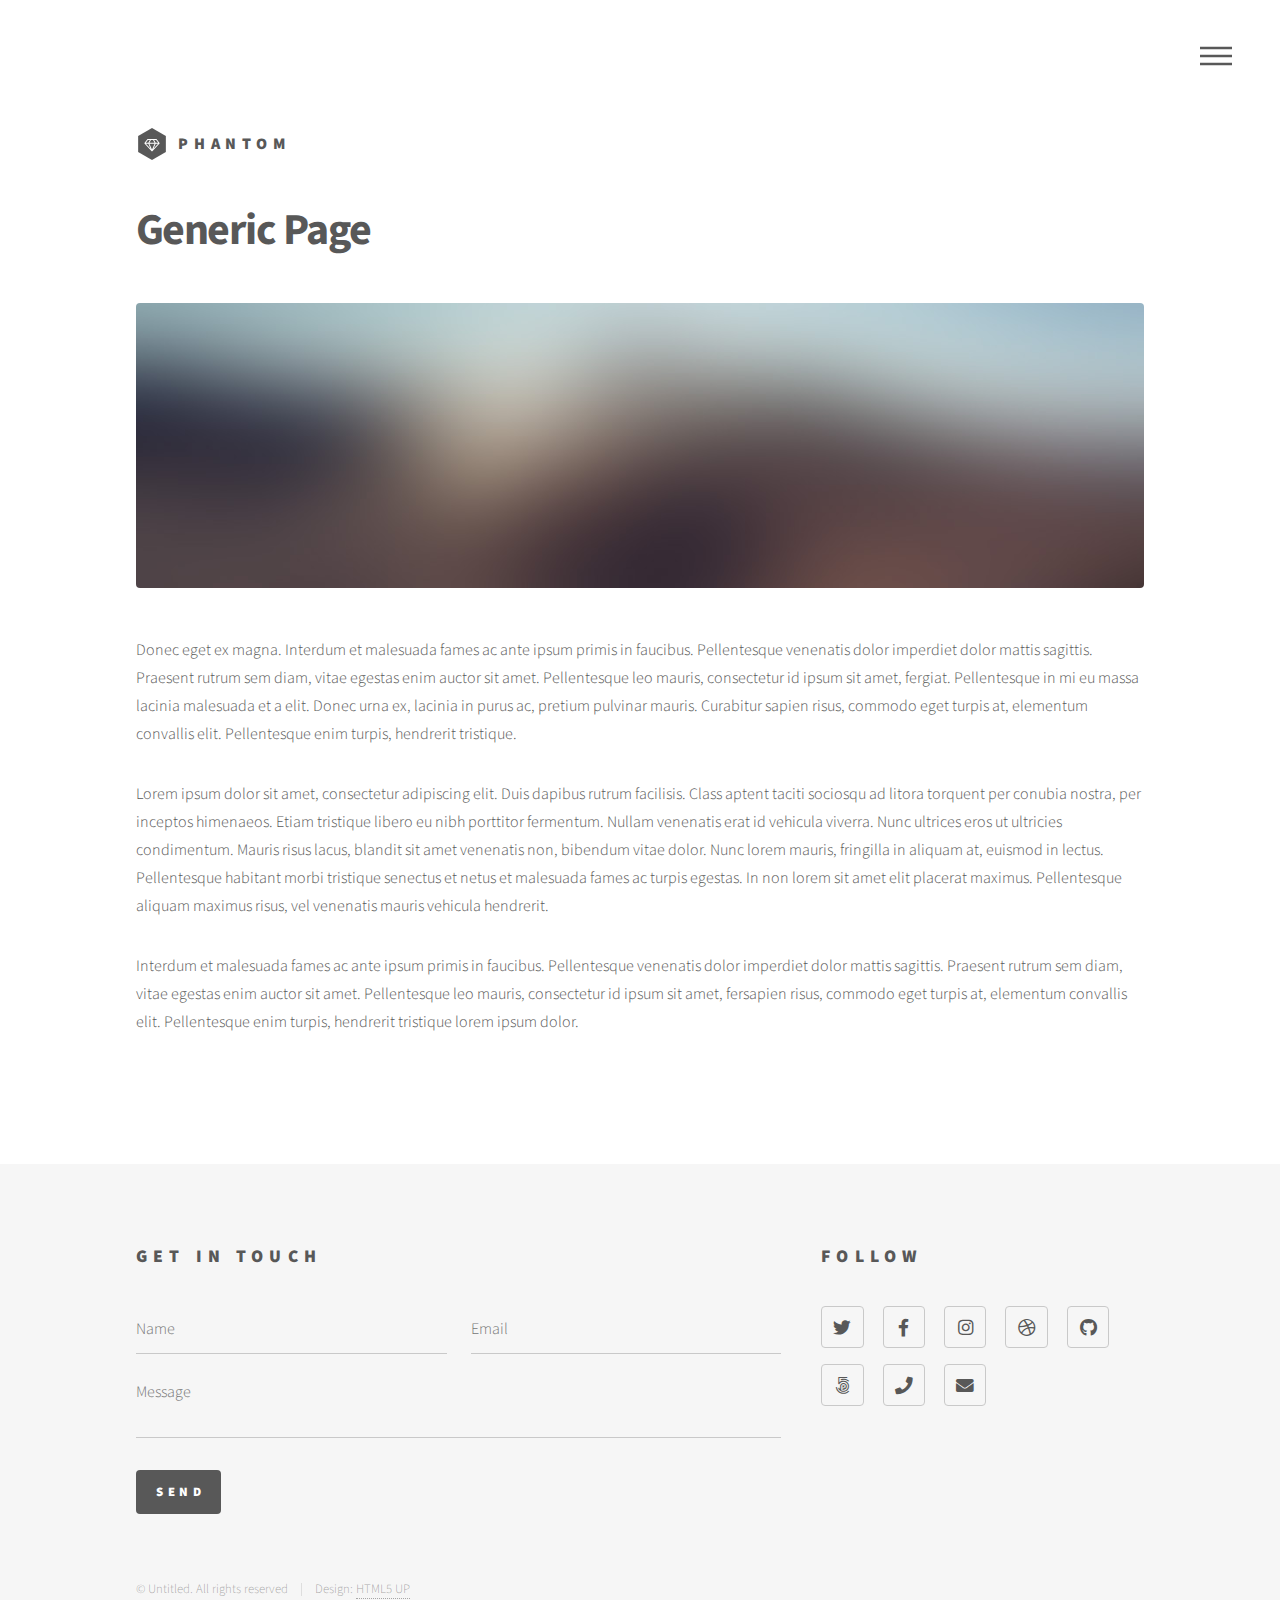
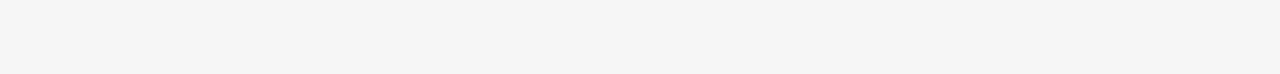
==== generic.html @ d30f0645 "Upload template" ====
<!DOCTYPE HTML>
<!--
	Phantom by HTML5 UP
	html5up.net | @ajlkn
	Free for personal and commercial use under the CCA 3.0 license (html5up.net/license)
-->
<html>
	<head>
		<title>Generic - Phantom by HTML5 UP</title>
		<meta charset="utf-8" />
		<meta name="viewport" content="width=device-width, initial-scale=1, user-scalable=no" />
		<link rel="stylesheet" href="assets/css/main.css" />
		<noscript><link rel="stylesheet" href="assets/css/noscript.css" /></noscript>
	</head>
	<body class="is-preload">
		<!-- Wrapper -->
			<div id="wrapper">

				<!-- Header -->
					<header id="header">
						<div class="inner">

							<!-- Logo -->
								<a href="index.html" class="logo">
									<span class="symbol"><img src="images/logo.svg" alt="" /></span><span class="title">Phantom</span>
								</a>

							<!-- Nav -->
								<nav>
									<ul>
										<li><a href="#menu">Menu</a></li>
									</ul>
								</nav>

						</div>
					</header>

				<!-- Menu -->
					<nav id="menu">
						<h2>Menu</h2>
						<ul>
							<li><a href="index.html">Home</a></li>
							<li><a href="generic.html">Ipsum veroeros</a></li>
							<li><a href="generic.html">Tempus etiam</a></li>
							<li><a href="generic.html">Consequat dolor</a></li>
							<li><a href="elements.html">Elements</a></li>
						</ul>
					</nav>

				<!-- Main -->
					<div id="main">
						<div class="inner">
							<h1>Generic Page</h1>
							<span class="image main"><img src="images/pic13.jpg" alt="" /></span>
							<p>Donec eget ex magna. Interdum et malesuada fames ac ante ipsum primis in faucibus. Pellentesque venenatis dolor imperdiet dolor mattis sagittis. Praesent rutrum sem diam, vitae egestas enim auctor sit amet. Pellentesque leo mauris, consectetur id ipsum sit amet, fergiat. Pellentesque in mi eu massa lacinia malesuada et a elit. Donec urna ex, lacinia in purus ac, pretium pulvinar mauris. Curabitur sapien risus, commodo eget turpis at, elementum convallis elit. Pellentesque enim turpis, hendrerit tristique.</p>
							<p>Lorem ipsum dolor sit amet, consectetur adipiscing elit. Duis dapibus rutrum facilisis. Class aptent taciti sociosqu ad litora torquent per conubia nostra, per inceptos himenaeos. Etiam tristique libero eu nibh porttitor fermentum. Nullam venenatis erat id vehicula viverra. Nunc ultrices eros ut ultricies condimentum. Mauris risus lacus, blandit sit amet venenatis non, bibendum vitae dolor. Nunc lorem mauris, fringilla in aliquam at, euismod in lectus. Pellentesque habitant morbi tristique senectus et netus et malesuada fames ac turpis egestas. In non lorem sit amet elit placerat maximus. Pellentesque aliquam maximus risus, vel venenatis mauris vehicula hendrerit.</p>
							<p>Interdum et malesuada fames ac ante ipsum primis in faucibus. Pellentesque venenatis dolor imperdiet dolor mattis sagittis. Praesent rutrum sem diam, vitae egestas enim auctor sit amet. Pellentesque leo mauris, consectetur id ipsum sit amet, fersapien risus, commodo eget turpis at, elementum convallis elit. Pellentesque enim turpis, hendrerit tristique lorem ipsum dolor.</p>
						</div>
					</div>

				<!-- Footer -->
					<footer id="footer">
						<div class="inner">
							<section>
								<h2>Get in touch</h2>
								<form method="post" action="#">
									<div class="fields">
										<div class="field half">
											<input type="text" name="name" id="name" placeholder="Name" />
										</div>
										<div class="field half">
											<input type="email" name="email" id="email" placeholder="Email" />
										</div>
										<div class="field">
											<textarea name="message" id="message" placeholder="Message"></textarea>
										</div>
									</div>
									<ul class="actions">
										<li><input type="submit" value="Send" class="primary" /></li>
									</ul>
								</form>
							</section>
							<section>
								<h2>Follow</h2>
								<ul class="icons">
									<li><a href="#" class="icon brands style2 fa-twitter"><span class="label">Twitter</span></a></li>
									<li><a href="#" class="icon brands style2 fa-facebook-f"><span class="label">Facebook</span></a></li>
									<li><a href="#" class="icon brands style2 fa-instagram"><span class="label">Instagram</span></a></li>
									<li><a href="#" class="icon brands style2 fa-dribbble"><span class="label">Dribbble</span></a></li>
									<li><a href="#" class="icon brands style2 fa-github"><span class="label">GitHub</span></a></li>
									<li><a href="#" class="icon brands style2 fa-500px"><span class="label">500px</span></a></li>
									<li><a href="#" class="icon solid style2 fa-phone"><span class="label">Phone</span></a></li>
									<li><a href="#" class="icon solid style2 fa-envelope"><span class="label">Email</span></a></li>
								</ul>
							</section>
							<ul class="copyright">
								<li>&copy; Untitled. All rights reserved</li><li>Design: <a href="http://html5up.net">HTML5 UP</a></li>
							</ul>
						</div>
					</footer>

			</div>

		<!-- Scripts -->
			<script src="assets/js/jquery.min.js"></script>
			<script src="assets/js/browser.min.js"></script>
			<script src="assets/js/breakpoints.min.js"></script>
			<script src="assets/js/util.js"></script>
			<script src="assets/js/main.js"></script>

	</body>
</html>
---- assets/css/main.css ----
@import url(fontawesome-all.min.css);
@import url("https://fonts.googleapis.com/css?family=Source+Sans+Pro:300,700,900");

/*
	Phantom by HTML5 UP
	html5up.net | @ajlkn
	Free for personal and commercial use under the CCA 3.0 license (html5up.net/license)
*/

html, body, div, span, applet, object,
iframe, h1, h2, h3, h4, h5, h6, p, blockquote,
pre, a, abbr, acronym, address, big, cite,
code, del, dfn, em, img, ins, kbd, q, s, samp,
small, strike, strong, sub, sup, tt, var, b,
u, i, center, dl, dt, dd, ol, ul, li, fieldset,
form, label, legend, table, caption, tbody,
tfoot, thead, tr, th, td, article, aside,
canvas, details, embed, figure, figcaption,
footer, header, hgroup, menu, nav, output, ruby,
section, summary, time, mark, audio, video {
	margin: 0;
	padding: 0;
	border: 0;
	font-size: 100%;
	font: inherit;
	vertical-align: baseline;}

article, aside, details, figcaption, figure,
footer, header, hgroup, menu, nav, section {
	display: block;}

body {
	line-height: 1;
}

ol, ul {
	list-style: none;
}

blockquote, q {
	quotes: none;
}

	blockquote:before, blockquote:after, q:before, q:after {
		content: '';
		content: none;
	}

table {
	border-collapse: collapse;
	border-spacing: 0;
}

body {
	-webkit-text-size-adjust: none;
}

mark {
	background-color: transparent;
	color: inherit;
}

input::-moz-focus-inner {
	border: 0;
	padding: 0;
}

input, select, textarea {
	-moz-appearance: none;
	-webkit-appearance: none;
	-ms-appearance: none;
	appearance: none;
}

/* Basic */

	@-ms-viewport {
		width: device-width;
	}

	body {
		-ms-overflow-style: scrollbar;
	}

	@media screen and (max-width: 480px) {

		html, body {
			min-width: 320px;
		}

	}

	html {
		box-sizing: border-box;
	}

	*, *:before, *:after {
		box-sizing: inherit;
	}

	body {
		background: #ffffff;
	}

		body.is-preload *, body.is-preload *:before, body.is-preload *:after {
			-moz-animation: none !important;
			-webkit-animation: none !important;
			-ms-animation: none !important;
			animation: none !important;
			-moz-transition: none !important;
			-webkit-transition: none !important;
			-ms-transition: none !important;
			transition: none !important;
		}

/* Type */

	body, input, select, textarea {
		color: #585858;
		font-family: "Source Sans Pro", Helvetica, sans-serif;
		font-size: 16pt;
		font-weight: 300;
		line-height: 1.75;
	}

		@media screen and (max-width: 1680px) {

			body, input, select, textarea {
				font-size: 14pt;
			}

		}

		@media screen and (max-width: 1280px) {

			body, input, select, textarea {
				font-size: 12pt;
			}

		}

	a {
		-moz-transition: border-bottom-color 0.2s ease, color 0.2s ease;
		-webkit-transition: border-bottom-color 0.2s ease, color 0.2s ease;
		-ms-transition: border-bottom-color 0.2s ease, color 0.2s ease;
		transition: border-bottom-color 0.2s ease, color 0.2s ease;
		text-decoration: none;
		color: #585858;
		border-bottom: dotted 1px rgba(88, 88, 88, 0.5);
	}

		a:hover {
			border-bottom-color: transparent;
			color: #f2849e !important;
		}

	strong, b {
		font-weight: 900;
	}

	em, i {
		font-style: italic;
	}

	p {
		margin: 0 0 2em 0;
	}

	h1 {
		font-size: 2.75em;
		font-weight: 700;
		line-height: 1.3;
		margin: 0 0 1em 0;
		letter-spacing: -0.035em;
	}

		h1 a {
			color: inherit;
		}

		@media screen and (max-width: 736px) {

			h1 {
				font-size: 2em;
				margin: 0 0 1em 0;
			}

		}

		@media screen and (max-width: 360px) {

			h1 {
				font-size: 1.75em;
			}

		}

	h2, h3, h4, h5, h6 {
		font-weight: 900;
		line-height: 1.5;
		margin: 0 0 2em 0;
		text-transform: uppercase;
		letter-spacing: 0.35em;
	}

		h2 a, h3 a, h4 a, h5 a, h6 a {
			color: inherit;
		}

	h2 {
		font-size: 1.1em;
	}

	h3 {
		font-size: 1em;
	}

	h4 {
		font-size: 0.8em;
	}

	h5 {
		font-size: 0.8em;
	}

	h6 {
		font-size: 0.8em;
	}

	@media screen and (max-width: 980px) {

		h1 br, h2 br, h3 br, h4 br, h5 br, h6 br {
			display: none;
		}

	}

	@media screen and (max-width: 736px) {

		h2 {
			font-size: 1em;
		}

		h3 {
			font-size: 0.8em;
		}

	}

	sub {
		font-size: 0.8em;
		position: relative;
		top: 0.5em;
	}

	sup {
		font-size: 0.8em;
		position: relative;
		top: -0.5em;
	}

	blockquote {
		border-left: solid 4px #c9c9c9;
		font-style: italic;
		margin: 0 0 2em 0;
		padding: 0.5em 0 0.5em 2em;
	}

	code {
		background: rgba(144, 144, 144, 0.075);
		border-radius: 4px;
		border: solid 1px #c9c9c9;
		font-family: "Courier New", monospace;
		font-size: 0.9em;
		margin: 0 0.25em;
		padding: 0.25em 0.65em;
	}

	pre {
		-webkit-overflow-scrolling: touch;
		font-family: "Courier New", monospace;
		font-size: 0.9em;
		margin: 0 0 2em 0;
	}

		pre code {
			display: block;
			line-height: 1.75;
			padding: 1em 1.5em;
			overflow-x: auto;
		}

	hr {
		border: 0;
		border-bottom: solid 1px #c9c9c9;
		margin: 2em 0;
	}

		hr.major {
			margin: 3em 0;
		}

	.align-left {
		text-align: left;
	}

	.align-center {
		text-align: center;
	}

	.align-right {
		text-align: right;
	}

/* Row */

	.row {
		display: flex;
		flex-wrap: wrap;
		box-sizing: border-box;
		align-items: stretch;
	}

		.row > * {
			box-sizing: border-box;
		}

		.row.gtr-uniform > * > :last-child {
			margin-bottom: 0;
		}

		.row.aln-left {
			justify-content: flex-start;
		}

		.row.aln-center {
			justify-content: center;
		}

		.row.aln-right {
			justify-content: flex-end;
		}

		.row.aln-top {
			align-items: flex-start;
		}

		.row.aln-middle {
			align-items: center;
		}

		.row.aln-bottom {
			align-items: flex-end;
		}

		.row > .imp {
			order: -1;
		}

		.row > .col-1 {
			width: 8.33333%;
		}

		.row > .off-1 {
			margin-left: 8.33333%;
		}

		.row > .col-2 {
			width: 16.66667%;
		}

		.row > .off-2 {
			margin-left: 16.66667%;
		}

		.row > .col-3 {
			width: 25%;
		}

		.row > .off-3 {
			margin-left: 25%;
		}

		.row > .col-4 {
			width: 33.33333%;
		}

		.row > .off-4 {
			margin-left: 33.33333%;
		}

		.row > .col-5 {
			width: 41.66667%;
		}

		.row > .off-5 {
			margin-left: 41.66667%;
		}

		.row > .col-6 {
			width: 50%;
		}

		.row > .off-6 {
			margin-left: 50%;
		}

		.row > .col-7 {
			width: 58.33333%;
		}

		.row > .off-7 {
			margin-left: 58.33333%;
		}

		.row > .col-8 {
			width: 66.66667%;
		}

		.row > .off-8 {
			margin-left: 66.66667%;
		}

		.row > .col-9 {
			width: 75%;
		}

		.row > .off-9 {
			margin-left: 75%;
		}

		.row > .col-10 {
			width: 83.33333%;
		}

		.row > .off-10 {
			margin-left: 83.33333%;
		}

		.row > .col-11 {
			width: 91.66667%;
		}

		.row > .off-11 {
			margin-left: 91.66667%;
		}

		.row > .col-12 {
			width: 100%;
		}

		.row > .off-12 {
			margin-left: 100%;
		}

		.row.gtr-0 {
			margin-top: 0;
			margin-left: 0em;
		}

			.row.gtr-0 > * {
				padding: 0 0 0 0em;
			}

			.row.gtr-0.gtr-uniform {
				margin-top: 0em;
			}

				.row.gtr-0.gtr-uniform > * {
					padding-top: 0em;
				}

		.row.gtr-25 {
			margin-top: 0;
			margin-left: -0.5em;
		}

			.row.gtr-25 > * {
				padding: 0 0 0 0.5em;
			}

			.row.gtr-25.gtr-uniform {
				margin-top: -0.5em;
			}

				.row.gtr-25.gtr-uniform > * {
					padding-top: 0.5em;
				}

		.row.gtr-50 {
			margin-top: 0;
			margin-left: -1em;
		}

			.row.gtr-50 > * {
				padding: 0 0 0 1em;
			}

			.row.gtr-50.gtr-uniform {
				margin-top: -1em;
			}

				.row.gtr-50.gtr-uniform > * {
					padding-top: 1em;
				}

		.row {
			margin-top: 0;
			margin-left: -2em;
		}

			.row > * {
				padding: 0 0 0 2em;
			}

			.row.gtr-uniform {
				margin-top: -2em;
			}

				.row.gtr-uniform > * {
					padding-top: 2em;
				}

		.row.gtr-150 {
			margin-top: 0;
			margin-left: -3em;
		}

			.row.gtr-150 > * {
				padding: 0 0 0 3em;
			}

			.row.gtr-150.gtr-uniform {
				margin-top: -3em;
			}

				.row.gtr-150.gtr-uniform > * {
					padding-top: 3em;
				}

		.row.gtr-200 {
			margin-top: 0;
			margin-left: -4em;
		}

			.row.gtr-200 > * {
				padding: 0 0 0 4em;
			}

			.row.gtr-200.gtr-uniform {
				margin-top: -4em;
			}

				.row.gtr-200.gtr-uniform > * {
					padding-top: 4em;
				}

		@media screen and (max-width: 1680px) {

			.row {
				display: flex;
				flex-wrap: wrap;
				box-sizing: border-box;
				align-items: stretch;
			}

				.row > * {
					box-sizing: border-box;
				}

				.row.gtr-uniform > * > :last-child {
					margin-bottom: 0;
				}

				.row.aln-left {
					justify-content: flex-start;
				}

				.row.aln-center {
					justify-content: center;
				}

				.row.aln-right {
					justify-content: flex-end;
				}

				.row.aln-top {
					align-items: flex-start;
				}

				.row.aln-middle {
					align-items: center;
				}

				.row.aln-bottom {
					align-items: flex-end;
				}

				.row > .imp-xlarge {
					order: -1;
				}

				.row > .col-1-xlarge {
					width: 8.33333%;
				}

				.row > .off-1-xlarge {
					margin-left: 8.33333%;
				}

				.row > .col-2-xlarge {
					width: 16.66667%;
				}

				.row > .off-2-xlarge {
					margin-left: 16.66667%;
				}

				.row > .col-3-xlarge {
					width: 25%;
				}

				.row > .off-3-xlarge {
					margin-left: 25%;
				}

				.row > .col-4-xlarge {
					width: 33.33333%;
				}

				.row > .off-4-xlarge {
					margin-left: 33.33333%;
				}

				.row > .col-5-xlarge {
					width: 41.66667%;
				}

				.row > .off-5-xlarge {
					margin-left: 41.66667%;
				}

				.row > .col-6-xlarge {
					width: 50%;
				}

				.row > .off-6-xlarge {
					margin-left: 50%;
				}

				.row > .col-7-xlarge {
					width: 58.33333%;
				}

				.row > .off-7-xlarge {
					margin-left: 58.33333%;
				}

				.row > .col-8-xlarge {
					width: 66.66667%;
				}

				.row > .off-8-xlarge {
					margin-left: 66.66667%;
				}

				.row > .col-9-xlarge {
					width: 75%;
				}

				.row > .off-9-xlarge {
					margin-left: 75%;
				}

				.row > .col-10-xlarge {
					width: 83.33333%;
				}

				.row > .off-10-xlarge {
					margin-left: 83.33333%;
				}

				.row > .col-11-xlarge {
					width: 91.66667%;
				}

				.row > .off-11-xlarge {
					margin-left: 91.66667%;
				}

				.row > .col-12-xlarge {
					width: 100%;
				}

				.row > .off-12-xlarge {
					margin-left: 100%;
				}

				.row.gtr-0 {
					margin-top: 0;
					margin-left: 0em;
				}

					.row.gtr-0 > * {
						padding: 0 0 0 0em;
					}

					.row.gtr-0.gtr-uniform {
						margin-top: 0em;
					}

						.row.gtr-0.gtr-uniform > * {
							padding-top: 0em;
						}

				.row.gtr-25 {
					margin-top: 0;
					margin-left: -0.5em;
				}

					.row.gtr-25 > * {
						padding: 0 0 0 0.5em;
					}

					.row.gtr-25.gtr-uniform {
						margin-top: -0.5em;
					}

						.row.gtr-25.gtr-uniform > * {
							padding-top: 0.5em;
						}

				.row.gtr-50 {
					margin-top: 0;
					margin-left: -1em;
				}

					.row.gtr-50 > * {
						padding: 0 0 0 1em;
					}

					.row.gtr-50.gtr-uniform {
						margin-top: -1em;
					}

						.row.gtr-50.gtr-uniform > * {
							padding-top: 1em;
						}

				.row {
					margin-top: 0;
					margin-left: -2em;
				}

					.row > * {
						padding: 0 0 0 2em;
					}

					.row.gtr-uniform {
						margin-top: -2em;
					}

						.row.gtr-uniform > * {
							padding-top: 2em;
						}

				.row.gtr-150 {
					margin-top: 0;
					margin-left: -3em;
				}

					.row.gtr-150 > * {
						padding: 0 0 0 3em;
					}

					.row.gtr-150.gtr-uniform {
						margin-top: -3em;
					}

						.row.gtr-150.gtr-uniform > * {
							padding-top: 3em;
						}

				.row.gtr-200 {
					margin-top: 0;
					margin-left: -4em;
				}

					.row.gtr-200 > * {
						padding: 0 0 0 4em;
					}

					.row.gtr-200.gtr-uniform {
						margin-top: -4em;
					}

						.row.gtr-200.gtr-uniform > * {
							padding-top: 4em;
						}

		}

		@media screen and (max-width: 1280px) {

			.row {
				display: flex;
				flex-wrap: wrap;
				box-sizing: border-box;
				align-items: stretch;
			}

				.row > * {
					box-sizing: border-box;
				}

				.row.gtr-uniform > * > :last-child {
					margin-bottom: 0;
				}

				.row.aln-left {
					justify-content: flex-start;
				}

				.row.aln-center {
					justify-content: center;
				}

				.row.aln-right {
					justify-content: flex-end;
				}

				.row.aln-top {
					align-items: flex-start;
				}

				.row.aln-middle {
					align-items: center;
				}

				.row.aln-bottom {
					align-items: flex-end;
				}

				.row > .imp-large {
					order: -1;
				}

				.row > .col-1-large {
					width: 8.33333%;
				}

				.row > .off-1-large {
					margin-left: 8.33333%;
				}

				.row > .col-2-large {
					width: 16.66667%;
				}

				.row > .off-2-large {
					margin-left: 16.66667%;
				}

				.row > .col-3-large {
					width: 25%;
				}

				.row > .off-3-large {
					margin-left: 25%;
				}

				.row > .col-4-large {
					width: 33.33333%;
				}

				.row > .off-4-large {
					margin-left: 33.33333%;
				}

				.row > .col-5-large {
					width: 41.66667%;
				}

				.row > .off-5-large {
					margin-left: 41.66667%;
				}

				.row > .col-6-large {
					width: 50%;
				}

				.row > .off-6-large {
					margin-left: 50%;
				}

				.row > .col-7-large {
					width: 58.33333%;
				}

				.row > .off-7-large {
					margin-left: 58.33333%;
				}

				.row > .col-8-large {
					width: 66.66667%;
				}

				.row > .off-8-large {
					margin-left: 66.66667%;
				}

				.row > .col-9-large {
					width: 75%;
				}

				.row > .off-9-large {
					margin-left: 75%;
				}

				.row > .col-10-large {
					width: 83.33333%;
				}

				.row > .off-10-large {
					margin-left: 83.33333%;
				}

				.row > .col-11-large {
					width: 91.66667%;
				}

				.row > .off-11-large {
					margin-left: 91.66667%;
				}

				.row > .col-12-large {
					width: 100%;
				}

				.row > .off-12-large {
					margin-left: 100%;
				}

				.row.gtr-0 {
					margin-top: 0;
					margin-left: 0em;
				}

					.row.gtr-0 > * {
						padding: 0 0 0 0em;
					}

					.row.gtr-0.gtr-uniform {
						margin-top: 0em;
					}

						.row.gtr-0.gtr-uniform > * {
							padding-top: 0em;
						}

				.row.gtr-25 {
					margin-top: 0;
					margin-left: -0.5em;
				}

					.row.gtr-25 > * {
						padding: 0 0 0 0.5em;
					}

					.row.gtr-25.gtr-uniform {
						margin-top: -0.5em;
					}

						.row.gtr-25.gtr-uniform > * {
							padding-top: 0.5em;
						}

				.row.gtr-50 {
					margin-top: 0;
					margin-left: -1em;
				}

					.row.gtr-50 > * {
						padding: 0 0 0 1em;
					}

					.row.gtr-50.gtr-uniform {
						margin-top: -1em;
					}

						.row.gtr-50.gtr-uniform > * {
							padding-top: 1em;
						}

				.row {
					margin-top: 0;
					margin-left: -2em;
				}

					.row > * {
						padding: 0 0 0 2em;
					}

					.row.gtr-uniform {
						margin-top: -2em;
					}

						.row.gtr-uniform > * {
							padding-top: 2em;
						}

				.row.gtr-150 {
					margin-top: 0;
					margin-left: -3em;
				}

					.row.gtr-150 > * {
						padding: 0 0 0 3em;
					}

					.row.gtr-150.gtr-uniform {
						margin-top: -3em;
					}

						.row.gtr-150.gtr-uniform > * {
							padding-top: 3em;
						}

				.row.gtr-200 {
					margin-top: 0;
					margin-left: -4em;
				}

					.row.gtr-200 > * {
						padding: 0 0 0 4em;
					}

					.row.gtr-200.gtr-uniform {
						margin-top: -4em;
					}

						.row.gtr-200.gtr-uniform > * {
							padding-top: 4em;
						}

		}

		@media screen and (max-width: 980px) {

			.row {
				display: flex;
				flex-wrap: wrap;
				box-sizing: border-box;
				align-items: stretch;
			}

				.row > * {
					box-sizing: border-box;
				}

				.row.gtr-uniform > * > :last-child {
					margin-bottom: 0;
				}

				.row.aln-left {
					justify-content: flex-start;
				}

				.row.aln-center {
					justify-content: center;
				}

				.row.aln-right {
					justify-content: flex-end;
				}

				.row.aln-top {
					align-items: flex-start;
				}

				.row.aln-middle {
					align-items: center;
				}

				.row.aln-bottom {
					align-items: flex-end;
				}

				.row > .imp-medium {
					order: -1;
				}

				.row > .col-1-medium {
					width: 8.33333%;
				}

				.row > .off-1-medium {
					margin-left: 8.33333%;
				}

				.row > .col-2-medium {
					width: 16.66667%;
				}

				.row > .off-2-medium {
					margin-left: 16.66667%;
				}

				.row > .col-3-medium {
					width: 25%;
				}

				.row > .off-3-medium {
					margin-left: 25%;
				}

				.row > .col-4-medium {
					width: 33.33333%;
				}

				.row > .off-4-medium {
					margin-left: 33.33333%;
				}

				.row > .col-5-medium {
					width: 41.66667%;
				}

				.row > .off-5-medium {
					margin-left: 41.66667%;
				}

				.row > .col-6-medium {
					width: 50%;
				}

				.row > .off-6-medium {
					margin-left: 50%;
				}

				.row > .col-7-medium {
					width: 58.33333%;
				}

				.row > .off-7-medium {
					margin-left: 58.33333%;
				}

				.row > .col-8-medium {
					width: 66.66667%;
				}

				.row > .off-8-medium {
					margin-left: 66.66667%;
				}

				.row > .col-9-medium {
					width: 75%;
				}

				.row > .off-9-medium {
					margin-left: 75%;
				}

				.row > .col-10-medium {
					width: 83.33333%;
				}

				.row > .off-10-medium {
					margin-left: 83.33333%;
				}

				.row > .col-11-medium {
					width: 91.66667%;
				}

				.row > .off-11-medium {
					margin-left: 91.66667%;
				}

				.row > .col-12-medium {
					width: 100%;
				}

				.row > .off-12-medium {
					margin-left: 100%;
				}

				.row.gtr-0 {
					margin-top: 0;
					margin-left: 0em;
				}

					.row.gtr-0 > * {
						padding: 0 0 0 0em;
					}

					.row.gtr-0.gtr-uniform {
						margin-top: 0em;
					}

						.row.gtr-0.gtr-uniform > * {
							padding-top: 0em;
						}

				.row.gtr-25 {
					margin-top: 0;
					margin-left: -0.375em;
				}

					.row.gtr-25 > * {
						padding: 0 0 0 0.375em;
					}

					.row.gtr-25.gtr-uniform {
						margin-top: -0.375em;
					}

						.row.gtr-25.gtr-uniform > * {
							padding-top: 0.375em;
						}

				.row.gtr-50 {
					margin-top: 0;
					margin-left: -0.75em;
				}

					.row.gtr-50 > * {
						padding: 0 0 0 0.75em;
					}

					.row.gtr-50.gtr-uniform {
						margin-top: -0.75em;
					}

						.row.gtr-50.gtr-uniform > * {
							padding-top: 0.75em;
						}

				.row {
					margin-top: 0;
					margin-left: -1.5em;
				}

					.row > * {
						padding: 0 0 0 1.5em;
					}

					.row.gtr-uniform {
						margin-top: -1.5em;
					}

						.row.gtr-uniform > * {
							padding-top: 1.5em;
						}

				.row.gtr-150 {
					margin-top: 0;
					margin-left: -2.25em;
				}

					.row.gtr-150 > * {
						padding: 0 0 0 2.25em;
					}

					.row.gtr-150.gtr-uniform {
						margin-top: -2.25em;
					}

						.row.gtr-150.gtr-uniform > * {
							padding-top: 2.25em;
						}

				.row.gtr-200 {
					margin-top: 0;
					margin-left: -3em;
				}

					.row.gtr-200 > * {
						padding: 0 0 0 3em;
					}

					.row.gtr-200.gtr-uniform {
						margin-top: -3em;
					}

						.row.gtr-200.gtr-uniform > * {
							padding-top: 3em;
						}

		}

		@media screen and (max-width: 736px) {

			.row {
				display: flex;
				flex-wrap: wrap;
				box-sizing: border-box;
				align-items: stretch;
			}

				.row > * {
					box-sizing: border-box;
				}

				.row.gtr-uniform > * > :last-child {
					margin-bottom: 0;
				}

				.row.aln-left {
					justify-content: flex-start;
				}

				.row.aln-center {
					justify-content: center;
				}

				.row.aln-right {
					justify-content: flex-end;
				}

				.row.aln-top {
					align-items: flex-start;
				}

				.row.aln-middle {
					align-items: center;
				}

				.row.aln-bottom {
					align-items: flex-end;
				}

				.row > .imp-small {
					order: -1;
				}

				.row > .col-1-small {
					width: 8.33333%;
				}

				.row > .off-1-small {
					margin-left: 8.33333%;
				}

				.row > .col-2-small {
					width: 16.66667%;
				}

				.row > .off-2-small {
					margin-left: 16.66667%;
				}

				.row > .col-3-small {
					width: 25%;
				}

				.row > .off-3-small {
					margin-left: 25%;
				}

				.row > .col-4-small {
					width: 33.33333%;
				}

				.row > .off-4-small {
					margin-left: 33.33333%;
				}

				.row > .col-5-small {
					width: 41.66667%;
				}

				.row > .off-5-small {
					margin-left: 41.66667%;
				}

				.row > .col-6-small {
					width: 50%;
				}

				.row > .off-6-small {
					margin-left: 50%;
				}

				.row > .col-7-small {
					width: 58.33333%;
				}

				.row > .off-7-small {
					margin-left: 58.33333%;
				}

				.row > .col-8-small {
					width: 66.66667%;
				}

				.row > .off-8-small {
					margin-left: 66.66667%;
				}

				.row > .col-9-small {
					width: 75%;
				}

				.row > .off-9-small {
					margin-left: 75%;
				}

				.row > .col-10-small {
					width: 83.33333%;
				}

				.row > .off-10-small {
					margin-left: 83.33333%;
				}

				.row > .col-11-small {
					width: 91.66667%;
				}

				.row > .off-11-small {
					margin-left: 91.66667%;
				}

				.row > .col-12-small {
					width: 100%;
				}

				.row > .off-12-small {
					margin-left: 100%;
				}

				.row.gtr-0 {
					margin-top: 0;
					margin-left: 0em;
				}

					.row.gtr-0 > * {
						padding: 0 0 0 0em;
					}

					.row.gtr-0.gtr-uniform {
						margin-top: 0em;
					}

						.row.gtr-0.gtr-uniform > * {
							padding-top: 0em;
						}

				.row.gtr-25 {
					margin-top: 0;
					margin-left: -0.25em;
				}

					.row.gtr-25 > * {
						padding: 0 0 0 0.25em;
					}

					.row.gtr-25.gtr-uniform {
						margin-top: -0.25em;
					}

						.row.gtr-25.gtr-uniform > * {
							padding-top: 0.25em;
						}

				.row.gtr-50 {
					margin-top: 0;
					margin-left: -0.5em;
				}

					.row.gtr-50 > * {
						padding: 0 0 0 0.5em;
					}

					.row.gtr-50.gtr-uniform {
						margin-top: -0.5em;
					}

						.row.gtr-50.gtr-uniform > * {
							padding-top: 0.5em;
						}

				.row {
					margin-top: 0;
					margin-left: -1em;
				}

					.row > * {
						padding: 0 0 0 1em;
					}

					.row.gtr-uniform {
						margin-top: -1em;
					}

						.row.gtr-uniform > * {
							padding-top: 1em;
						}

				.row.gtr-150 {
					margin-top: 0;
					margin-left: -1.5em;
				}

					.row.gtr-150 > * {
						padding: 0 0 0 1.5em;
					}

					.row.gtr-150.gtr-uniform {
						margin-top: -1.5em;
					}

						.row.gtr-150.gtr-uniform > * {
							padding-top: 1.5em;
						}

				.row.gtr-200 {
					margin-top: 0;
					margin-left: -2em;
				}

					.row.gtr-200 > * {
						padding: 0 0 0 2em;
					}

					.row.gtr-200.gtr-uniform {
						margin-top: -2em;
					}

						.row.gtr-200.gtr-uniform > * {
							padding-top: 2em;
						}

		}

		@media screen and (max-width: 480px) {

			.row {
				display: flex;
				flex-wrap: wrap;
				box-sizing: border-box;
				align-items: stretch;
			}

				.row > * {
					box-sizing: border-box;
				}

				.row.gtr-uniform > * > :last-child {
					margin-bottom: 0;
				}

				.row.aln-left {
					justify-content: flex-start;
				}

				.row.aln-center {
					justify-content: center;
				}

				.row.aln-right {
					justify-content: flex-end;
				}

				.row.aln-top {
					align-items: flex-start;
				}

				.row.aln-middle {
					align-items: center;
				}

				.row.aln-bottom {
					align-items: flex-end;
				}

				.row > .imp-xsmall {
					order: -1;
				}

				.row > .col-1-xsmall {
					width: 8.33333%;
				}

				.row > .off-1-xsmall {
					margin-left: 8.33333%;
				}

				.row > .col-2-xsmall {
					width: 16.66667%;
				}

				.row > .off-2-xsmall {
					margin-left: 16.66667%;
				}

				.row > .col-3-xsmall {
					width: 25%;
				}

				.row > .off-3-xsmall {
					margin-left: 25%;
				}

				.row > .col-4-xsmall {
					width: 33.33333%;
				}

				.row > .off-4-xsmall {
					margin-left: 33.33333%;
				}

				.row > .col-5-xsmall {
					width: 41.66667%;
				}

				.row > .off-5-xsmall {
					margin-left: 41.66667%;
				}

				.row > .col-6-xsmall {
					width: 50%;
				}

				.row > .off-6-xsmall {
					margin-left: 50%;
				}

				.row > .col-7-xsmall {
					width: 58.33333%;
				}

				.row > .off-7-xsmall {
					margin-left: 58.33333%;
				}

				.row > .col-8-xsmall {
					width: 66.66667%;
				}

				.row > .off-8-xsmall {
					margin-left: 66.66667%;
				}

				.row > .col-9-xsmall {
					width: 75%;
				}

				.row > .off-9-xsmall {
					margin-left: 75%;
				}

				.row > .col-10-xsmall {
					width: 83.33333%;
				}

				.row > .off-10-xsmall {
					margin-left: 83.33333%;
				}

				.row > .col-11-xsmall {
					width: 91.66667%;
				}

				.row > .off-11-xsmall {
					margin-left: 91.66667%;
				}

				.row > .col-12-xsmall {
					width: 100%;
				}

				.row > .off-12-xsmall {
					margin-left: 100%;
				}

				.row.gtr-0 {
					margin-top: 0;
					margin-left: 0em;
				}

					.row.gtr-0 > * {
						padding: 0 0 0 0em;
					}

					.row.gtr-0.gtr-uniform {
						margin-top: 0em;
					}

						.row.gtr-0.gtr-uniform > * {
							padding-top: 0em;
						}

				.row.gtr-25 {
					margin-top: 0;
					margin-left: -0.25em;
				}

					.row.gtr-25 > * {
						padding: 0 0 0 0.25em;
					}

					.row.gtr-25.gtr-uniform {
						margin-top: -0.25em;
					}

						.row.gtr-25.gtr-uniform > * {
							padding-top: 0.25em;
						}

				.row.gtr-50 {
					margin-top: 0;
					margin-left: -0.5em;
				}

					.row.gtr-50 > * {
						padding: 0 0 0 0.5em;
					}

					.row.gtr-50.gtr-uniform {
						margin-top: -0.5em;
					}

						.row.gtr-50.gtr-uniform > * {
							padding-top: 0.5em;
						}

				.row {
					margin-top: 0;
					margin-left: -1em;
				}

					.row > * {
						padding: 0 0 0 1em;
					}

					.row.gtr-uniform {
						margin-top: -1em;
					}

						.row.gtr-uniform > * {
							padding-top: 1em;
						}

				.row.gtr-150 {
					margin-top: 0;
					margin-left: -1.5em;
				}

					.row.gtr-150 > * {
						padding: 0 0 0 1.5em;
					}

					.row.gtr-150.gtr-uniform {
						margin-top: -1.5em;
					}

						.row.gtr-150.gtr-uniform > * {
							padding-top: 1.5em;
						}

				.row.gtr-200 {
					margin-top: 0;
					margin-left: -2em;
				}

					.row.gtr-200 > * {
						padding: 0 0 0 2em;
					}

					.row.gtr-200.gtr-uniform {
						margin-top: -2em;
					}

						.row.gtr-200.gtr-uniform > * {
							padding-top: 2em;
						}

		}

/* Section/Article */

	section.special, article.special {
		text-align: center;
	}

	header p {
		margin-top: -1em;
	}

	@media screen and (max-width: 736px) {

		header p {
			margin-top: 0;
		}

	}

/* Icon */

	.icon {
		text-decoration: none;
		border-bottom: none;
		position: relative;
	}

		.icon:before {
			-moz-osx-font-smoothing: grayscale;
			-webkit-font-smoothing: antialiased;
			display: inline-block;
			font-style: normal;
			font-variant: normal;
			text-rendering: auto;
			line-height: 1;
			text-transform: none !important;
			font-family: 'Font Awesome 5 Free';
			font-weight: 400;
		}

		.icon > .label {
			display: none;
		}

		.icon:before {
			line-height: inherit;
		}

		.icon.solid:before {
			font-weight: 900;
		}

		.icon.brands:before {
			font-family: 'Font Awesome 5 Brands';
		}

		.icon.style2 {
			-moz-transition: background-color 0.2s ease-in-out, color 0.2s ease-in-out, border-color 0.2s ease-in-out;
			-webkit-transition: background-color 0.2s ease-in-out, color 0.2s ease-in-out, border-color 0.2s ease-in-out;
			-ms-transition: background-color 0.2s ease-in-out, color 0.2s ease-in-out, border-color 0.2s ease-in-out;
			transition: background-color 0.2s ease-in-out, color 0.2s ease-in-out, border-color 0.2s ease-in-out;
			background-color: transparent;
			border: solid 1px #c9c9c9;
			border-radius: 4px;
			width: 2.65em;
			height: 2.65em;
			display: inline-block;
			text-align: center;
			line-height: 2.65em;
			color: inherit;
		}

			.icon.style2:before {
				font-size: 1.1em;
			}

			.icon.style2:hover {
				color: #f2849e;
				border-color: #f2849e;
			}

			.icon.style2:active {
				background-color: rgba(242, 132, 158, 0.1);
			}

/* List */

	ol {
		list-style: decimal;
		margin: 0 0 2em 0;
		padding-left: 1.25em;
	}

		ol li {
			padding-left: 0.25em;
		}

	ul {
		list-style: disc;
		margin: 0 0 2em 0;
		padding-left: 1em;
	}

		ul li {
			padding-left: 0.5em;
		}

		ul.alt {
			list-style: none;
			padding-left: 0;
		}

			ul.alt li {
				border-top: solid 1px #c9c9c9;
				padding: 0.5em 0;
			}

				ul.alt li:first-child {
					border-top: 0;
					padding-top: 0;
				}

	dl {
		margin: 0 0 2em 0;
	}

		dl dt {
			display: block;
			font-weight: 900;
			margin: 0 0 1em 0;
		}

		dl dd {
			margin-left: 2em;
		}

/* Actions */

	ul.actions {
		display: -moz-flex;
		display: -webkit-flex;
		display: -ms-flex;
		display: flex;
		cursor: default;
		list-style: none;
		margin-left: -1em;
		padding-left: 0;
	}

		ul.actions li {
			padding: 0 0 0 1em;
			vertical-align: middle;
		}

		ul.actions.special {
			-moz-justify-content: center;
			-webkit-justify-content: center;
			-ms-justify-content: center;
			justify-content: center;
			width: 100%;
			margin-left: 0;
		}

			ul.actions.special li:first-child {
				padding-left: 0;
			}

		ul.actions.stacked {
			-moz-flex-direction: column;
			-webkit-flex-direction: column;
			-ms-flex-direction: column;
			flex-direction: column;
			margin-left: 0;
		}

			ul.actions.stacked li {
				padding: 1.3em 0 0 0;
			}

				ul.actions.stacked li:first-child {
					padding-top: 0;
				}

		ul.actions.fit {
			width: calc(100% + 1em);
		}

			ul.actions.fit li {
				-moz-flex-grow: 1;
				-webkit-flex-grow: 1;
				-ms-flex-grow: 1;
				flex-grow: 1;
				-moz-flex-shrink: 1;
				-webkit-flex-shrink: 1;
				-ms-flex-shrink: 1;
				flex-shrink: 1;
				width: 100%;
			}

				ul.actions.fit li > * {
					width: 100%;
				}

			ul.actions.fit.stacked {
				width: 100%;
			}

		@media screen and (max-width: 480px) {

			ul.actions:not(.fixed) {
				-moz-flex-direction: column;
				-webkit-flex-direction: column;
				-ms-flex-direction: column;
				flex-direction: column;
				margin-left: 0;
				width: 100% !important;
			}

				ul.actions:not(.fixed) li {
					-moz-flex-grow: 1;
					-webkit-flex-grow: 1;
					-ms-flex-grow: 1;
					flex-grow: 1;
					-moz-flex-shrink: 1;
					-webkit-flex-shrink: 1;
					-ms-flex-shrink: 1;
					flex-shrink: 1;
					padding: 1em 0 0 0;
					text-align: center;
					width: 100%;
				}

					ul.actions:not(.fixed) li > * {
						width: 100%;
					}

					ul.actions:not(.fixed) li:first-child {
						padding-top: 0;
					}

					ul.actions:not(.fixed) li input[type="submit"],
					ul.actions:not(.fixed) li input[type="reset"],
					ul.actions:not(.fixed) li input[type="button"],
					ul.actions:not(.fixed) li button,
					ul.actions:not(.fixed) li .button {
						width: 100%;
					}

						ul.actions:not(.fixed) li input[type="submit"].icon:before,
						ul.actions:not(.fixed) li input[type="reset"].icon:before,
						ul.actions:not(.fixed) li input[type="button"].icon:before,
						ul.actions:not(.fixed) li button.icon:before,
						ul.actions:not(.fixed) li .button.icon:before {
							margin-left: -0.5rem;
						}

		}

/* Icons */

	ul.icons {
		cursor: default;
		list-style: none;
		padding-left: 0;
		margin: -1em 0 2em -1em;
	}

		ul.icons li {
			display: inline-block;
			padding: 1em 0 0 1em;
		}

/* Form */

	form {
		margin: 0 0 2em 0;
		overflow-x: hidden;
	}

		form > :last-child {
			margin-bottom: 0;
		}

		form > .fields {
			display: -moz-flex;
			display: -webkit-flex;
			display: -ms-flex;
			display: flex;
			-moz-flex-wrap: wrap;
			-webkit-flex-wrap: wrap;
			-ms-flex-wrap: wrap;
			flex-wrap: wrap;
			width: calc(100% + 3em);
			margin: -1.5em 0 2em -1.5em;
		}

			form > .fields > .field {
				-moz-flex-grow: 0;
				-webkit-flex-grow: 0;
				-ms-flex-grow: 0;
				flex-grow: 0;
				-moz-flex-shrink: 0;
				-webkit-flex-shrink: 0;
				-ms-flex-shrink: 0;
				flex-shrink: 0;
				padding: 1.5em 0 0 1.5em;
				width: calc(100% - 1.5em);
			}

				form > .fields > .field.half {
					width: calc(50% - 0.75em);
				}

				form > .fields > .field.third {
					width: calc(100%/3 - 0.5em);
				}

				form > .fields > .field.quarter {
					width: calc(25% - 0.375em);
				}

		@media screen and (max-width: 480px) {

			form > .fields {
				width: calc(100% + 3em);
				margin: -1.5em 0 2em -1.5em;
			}

				form > .fields > .field {
					padding: 1.5em 0 0 1.5em;
					width: calc(100% - 1.5em);
				}

					form > .fields > .field.half {
						width: calc(100% - 1.5em);
					}

					form > .fields > .field.third {
						width: calc(100% - 1.5em);
					}

					form > .fields > .field.quarter {
						width: calc(100% - 1.5em);
					}

		}

	label {
		display: block;
		font-size: 0.9em;
		font-weight: 900;
		margin: 0 0 1em 0;
	}

	input[type="text"],
	input[type="password"],
	input[type="email"],
	input[type="tel"],
	select,
	textarea {
		-moz-appearance: none;
		-webkit-appearance: none;
		-ms-appearance: none;
		appearance: none;
		background-color: transparent;
		border: none;
		border-radius: 0;
		border-bottom: solid 1px #c9c9c9;
		color: inherit;
		display: block;
		outline: 0;
		padding: 0;
		text-decoration: none;
		width: 100%;
	}

		input[type="text"]:invalid,
		input[type="password"]:invalid,
		input[type="email"]:invalid,
		input[type="tel"]:invalid,
		select:invalid,
		textarea:invalid {
			box-shadow: none;
		}

		input[type="text"]:focus,
		input[type="password"]:focus,
		input[type="email"]:focus,
		input[type="tel"]:focus,
		select:focus,
		textarea:focus {
			border-bottom-color: #f2849e;
			box-shadow: inset 0 -1px 0 0 #f2849e;
		}

	select {
		background-image: url("data:image/svg+xml;charset=utf8,%3Csvg xmlns='http://www.w3.org/2000/svg' width='40' height='40' preserveAspectRatio='none' viewBox='0 0 40 40'%3E%3Cpath d='M9.4,12.3l10.4,10.4l10.4-10.4c0.2-0.2,0.5-0.4,0.9-0.4c0.3,0,0.6,0.1,0.9,0.4l3.3,3.3c0.2,0.2,0.4,0.5,0.4,0.9 c0,0.4-0.1,0.6-0.4,0.9L20.7,31.9c-0.2,0.2-0.5,0.4-0.9,0.4c-0.3,0-0.6-0.1-0.9-0.4L4.3,17.3c-0.2-0.2-0.4-0.5-0.4-0.9 c0-0.4,0.1-0.6,0.4-0.9l3.3-3.3c0.2-0.2,0.5-0.4,0.9-0.4S9.1,12.1,9.4,12.3z' fill='%23c9c9c9' /%3E%3C/svg%3E");
		background-size: 1.25rem;
		background-repeat: no-repeat;
		background-position: calc(100% - 1rem) center;
		height: 3em;
		padding-right: 3em;
		text-overflow: ellipsis;
	}

		select option {
			background: #ffffff;
		}

		select:focus::-ms-value {
			background-color: transparent;
		}

		select::-ms-expand {
			display: none;
		}

	input[type="text"],
	input[type="password"],
	input[type="email"],
	select {
		height: 3em;
	}

	textarea {
		padding: 0;
		min-height: 3.75em;
	}

	input[type="checkbox"],
	input[type="radio"] {
		-moz-appearance: none;
		-webkit-appearance: none;
		-ms-appearance: none;
		appearance: none;
		display: block;
		float: left;
		margin-right: -2em;
		opacity: 0;
		width: 1em;
		z-index: -1;
	}

		input[type="checkbox"] + label,
		input[type="radio"] + label {
			text-decoration: none;
			color: #585858;
			cursor: pointer;
			display: inline-block;
			font-size: 1em;
			font-weight: 300;
			padding-left: 2.55em;
			padding-right: 0.75em;
			position: relative;
		}

			input[type="checkbox"] + label:before,
			input[type="radio"] + label:before {
				-moz-osx-font-smoothing: grayscale;
				-webkit-font-smoothing: antialiased;
				display: inline-block;
				font-style: normal;
				font-variant: normal;
				text-rendering: auto;
				line-height: 1;
				text-transform: none !important;
				font-family: 'Font Awesome 5 Free';
				font-weight: 900;
			}

			input[type="checkbox"] + label:before,
			input[type="radio"] + label:before {
				border-radius: 4px;
				border: solid 1px #c9c9c9;
				content: '';
				display: inline-block;
				font-size: 0.8em;
				height: 2.25em;
				left: 0;
				line-height: 2.25em;
				position: absolute;
				text-align: center;
				top: 0;
				width: 2.25em;
			}

		input[type="checkbox"]:checked + label:before,
		input[type="radio"]:checked + label:before {
			background: #585858;
			border-color: #585858;
			color: #ffffff;
			content: '\f00c';
		}

		input[type="checkbox"]:focus + label:before,
		input[type="radio"]:focus + label:before {
			border-color: #f2849e;
			box-shadow: 0 0 0 1px #f2849e;
		}

	input[type="checkbox"] + label:before {
		border-radius: 4px;
	}

	input[type="radio"] + label:before {
		border-radius: 100%;
	}

/* Box */

	.box {
		border-radius: 4px;
		border: solid 1px #c9c9c9;
		margin-bottom: 2em;
		padding: 1.5em;
	}

		.box > :last-child,
		.box > :last-child > :last-child,
		.box > :last-child > :last-child > :last-child {
			margin-bottom: 0;
		}

		.box.alt {
			border: 0;
			border-radius: 0;
			padding: 0;
		}

/* Image */

	.image {
		border-radius: 4px;
		border: 0;
		display: inline-block;
		position: relative;
	}

		.image img {
			border-radius: 4px;
			display: block;
		}

		.image.left, .image.right {
			max-width: 40%;
		}

			.image.left img, .image.right img {
				width: 100%;
			}

		.image.left {
			float: left;
			padding: 0 1.5em 1em 0;
			top: 0.25em;
		}

		.image.right {
			float: right;
			padding: 0 0 1em 1.5em;
			top: 0.25em;
		}

		.image.fit {
			display: block;
			margin: 0 0 2em 0;
			width: 100%;
		}

			.image.fit img {
				width: 100%;
			}

		.image.main {
			display: block;
			margin: 0 0 3em 0;
			width: 100%;
		}

			.image.main img {
				width: 100%;
			}

			@media screen and (max-width: 736px) {

				.image.main {
					margin: 0 0 2em 0;
				}

			}

/* Table */

	.table-wrapper {
		-webkit-overflow-scrolling: touch;
		overflow-x: auto;
	}

	table {
		margin: 0 0 2em 0;
		width: 100%;
	}

		table tbody tr {
			border: solid 1px #c9c9c9;
			border-left: 0;
			border-right: 0;
		}

			table tbody tr:nth-child(2n + 1) {
				background-color: rgba(144, 144, 144, 0.075);
			}

		table td {
			padding: 0.75em 0.75em;
		}

		table th {
			font-size: 0.9em;
			font-weight: 900;
			padding: 0 0.75em 0.75em 0.75em;
			text-align: left;
		}

		table thead {
			border-bottom: solid 2px #c9c9c9;
		}

		table tfoot {
			border-top: solid 2px #c9c9c9;
		}

		table.alt {
			border-collapse: separate;
		}

			table.alt tbody tr td {
				border: solid 1px #c9c9c9;
				border-left-width: 0;
				border-top-width: 0;
			}

				table.alt tbody tr td:first-child {
					border-left-width: 1px;
				}

			table.alt tbody tr:first-child td {
				border-top-width: 1px;
			}

			table.alt thead {
				border-bottom: 0;
			}

			table.alt tfoot {
				border-top: 0;
			}

/* Button */

	input[type="submit"],
	input[type="reset"],
	input[type="button"],
	button,
	.button {
		-moz-appearance: none;
		-webkit-appearance: none;
		-ms-appearance: none;
		appearance: none;
		-moz-transition: background-color 0.2s ease-in-out, color 0.2s ease-in-out, box-shadow 0.2s ease-in-out;
		-webkit-transition: background-color 0.2s ease-in-out, color 0.2s ease-in-out, box-shadow 0.2s ease-in-out;
		-ms-transition: background-color 0.2s ease-in-out, color 0.2s ease-in-out, box-shadow 0.2s ease-in-out;
		transition: background-color 0.2s ease-in-out, color 0.2s ease-in-out, box-shadow 0.2s ease-in-out;
		background-color: transparent;
		border-radius: 4px;
		border: 0;
		box-shadow: inset 0 0 0 2px #585858;
		color: #585858 !important;
		cursor: pointer;
		display: inline-block;
		font-size: 0.8em;
		font-weight: 900;
		height: 3.5em;
		letter-spacing: 0.35em;
		line-height: 3.45em;
		overflow: hidden;
		padding: 0 1.25em 0 1.6em;
		text-align: center;
		text-decoration: none;
		text-overflow: ellipsis;
		text-transform: uppercase;
		white-space: nowrap;
	}

		input[type="submit"].icon:before,
		input[type="reset"].icon:before,
		input[type="button"].icon:before,
		button.icon:before,
		.button.icon:before {
			margin-right: 0.5em;
		}

		input[type="submit"].fit,
		input[type="reset"].fit,
		input[type="button"].fit,
		button.fit,
		.button.fit {
			width: 100%;
		}

		input[type="submit"]:hover,
		input[type="reset"]:hover,
		input[type="button"]:hover,
		button:hover,
		.button:hover {
			color: #f2849e !important;
			box-shadow: inset 0 0 0 2px #f2849e;
		}

		input[type="submit"]:active,
		input[type="reset"]:active,
		input[type="button"]:active,
		button:active,
		.button:active {
			background-color: rgba(242, 132, 158, 0.1);
		}

		input[type="submit"].small,
		input[type="reset"].small,
		input[type="button"].small,
		button.small,
		.button.small {
			font-size: 0.6em;
		}

		input[type="submit"].large,
		input[type="reset"].large,
		input[type="button"].large,
		button.large,
		.button.large {
			font-size: 1em;
		}

		input[type="submit"].primary,
		input[type="reset"].primary,
		input[type="button"].primary,
		button.primary,
		.button.primary {
			box-shadow: none;
			background-color: #585858;
			color: #ffffff !important;
		}

			input[type="submit"].primary:hover,
			input[type="reset"].primary:hover,
			input[type="button"].primary:hover,
			button.primary:hover,
			.button.primary:hover {
				background-color: #f2849e;
			}

			input[type="submit"].primary:active,
			input[type="reset"].primary:active,
			input[type="button"].primary:active,
			button.primary:active,
			.button.primary:active {
				background-color: #ee5f81;
			}

		input[type="submit"].disabled, input[type="submit"]:disabled,
		input[type="reset"].disabled,
		input[type="reset"]:disabled,
		input[type="button"].disabled,
		input[type="button"]:disabled,
		button.disabled,
		button:disabled,
		.button.disabled,
		.button:disabled {
			pointer-events: none;
			opacity: 0.25;
		}

/* Tiles */

	.tiles {
		display: -moz-flex;
		display: -webkit-flex;
		display: -ms-flex;
		display: flex;
		-moz-flex-wrap: wrap;
		-webkit-flex-wrap: wrap;
		-ms-flex-wrap: wrap;
		flex-wrap: wrap;
		postiion: relative;
		margin: -2.5em 0 0 -2.5em;
	}

		.tiles article {
			-moz-transition: -moz-transform 0.5s ease, opacity 0.5s ease;
			-webkit-transition: -webkit-transform 0.5s ease, opacity 0.5s ease;
			-ms-transition: -ms-transform 0.5s ease, opacity 0.5s ease;
			transition: transform 0.5s ease, opacity 0.5s ease;
			position: relative;
			width: calc(33.33333% - 2.5em);
			margin: 2.5em 0 0 2.5em;
		}

			.tiles article > .image {
				-moz-transition: -moz-transform 0.5s ease;
				-webkit-transition: -webkit-transform 0.5s ease;
				-ms-transition: -ms-transform 0.5s ease;
				transition: transform 0.5s ease;
				position: relative;
				display: block;
				width: 100%;
				border-radius: 4px;
				overflow: hidden;
			}

				.tiles article > .image img {
					display: block;
					width: 100%;
				}

				.tiles article > .image:before {
					pointer-events: none;
					-moz-transition: background-color 0.5s ease, opacity 0.5s ease;
					-webkit-transition: background-color 0.5s ease, opacity 0.5s ease;
					-ms-transition: background-color 0.5s ease, opacity 0.5s ease;
					transition: background-color 0.5s ease, opacity 0.5s ease;
					content: '';
					display: block;
					position: absolute;
					top: 0;
					left: 0;
					width: 100%;
					height: 100%;
					opacity: 1.0;
					z-index: 1;
					opacity: 0.8;
				}

				.tiles article > .image:after {
					pointer-events: none;
					-moz-transition: opacity 0.5s ease;
					-webkit-transition: opacity 0.5s ease;
					-ms-transition: opacity 0.5s ease;
					transition: opacity 0.5s ease;
					content: '';
					display: block;
					position: absolute;
					top: 0;
					left: 0;
					width: 100%;
					height: 100%;
					background-image: url("data:image/svg+xml;charset=utf8,%3Csvg xmlns='http://www.w3.org/2000/svg' width='100' height='100' viewBox='0 0 100 100' preserveAspectRatio='none'%3E%3Cstyle%3Eline %7B stroke-width: 0.25px%3B stroke: %23ffffff%3B %7D%3C/style%3E%3Cline x1='0' y1='0' x2='100' y2='100' /%3E%3Cline x1='100' y1='0' x2='0' y2='100' /%3E%3C/svg%3E");
					background-position: center;
					background-repeat: no-repeat;
					background-size: 100% 100%;
					opacity: 0.25;
					z-index: 2;
				}

			.tiles article > a {
				display: -moz-flex;
				display: -webkit-flex;
				display: -ms-flex;
				display: flex;
				-moz-flex-direction: column;
				-webkit-flex-direction: column;
				-ms-flex-direction: column;
				flex-direction: column;
				-moz-align-items: center;
				-webkit-align-items: center;
				-ms-align-items: center;
				align-items: center;
				-moz-justify-content: center;
				-webkit-justify-content: center;
				-ms-justify-content: center;
				justify-content: center;
				-moz-transition: background-color 0.5s ease, -moz-transform 0.5s ease;
				-webkit-transition: background-color 0.5s ease, -webkit-transform 0.5s ease;
				-ms-transition: background-color 0.5s ease, -ms-transform 0.5s ease;
				transition: background-color 0.5s ease, transform 0.5s ease;
				position: absolute;
				top: 0;
				left: 0;
				width: 100%;
				height: 100%;
				padding: 1em;
				border-radius: 4px;
				border-bottom: 0;
				color: #ffffff;
				text-align: center;
				text-decoration: none;
				z-index: 3;
			}

				.tiles article > a > :last-child {
					margin: 0;
				}

				.tiles article > a:hover {
					color: #ffffff !important;
				}

				.tiles article > a h2 {
					margin: 0;
				}

				.tiles article > a .content {
					-moz-transition: max-height 0.5s ease, opacity 0.5s ease;
					-webkit-transition: max-height 0.5s ease, opacity 0.5s ease;
					-ms-transition: max-height 0.5s ease, opacity 0.5s ease;
					transition: max-height 0.5s ease, opacity 0.5s ease;
					width: 100%;
					max-height: 0;
					line-height: 1.5;
					margin-top: 0.35em;
					opacity: 0;
				}

					.tiles article > a .content > :last-child {
						margin-bottom: 0;
					}

			.tiles article.style1 > .image:before {
				background-color: #f2849e;
			}

			.tiles article.style2 > .image:before {
				background-color: #7ecaf6;
			}

			.tiles article.style3 > .image:before {
				background-color: #7bd0c1;
			}

			.tiles article.style4 > .image:before {
				background-color: #c75b9b;
			}

			.tiles article.style5 > .image:before {
				background-color: #ae85ca;
			}

			.tiles article.style6 > .image:before {
				background-color: #8499e7;
			}

			body:not(.is-touch) .tiles article:hover > .image {
				-moz-transform: scale(1.1);
				-webkit-transform: scale(1.1);
				-ms-transform: scale(1.1);
				transform: scale(1.1);
			}

				body:not(.is-touch) .tiles article:hover > .image:before {
					background-color: #333333;
					opacity: 0.35;
				}

				body:not(.is-touch) .tiles article:hover > .image:after {
					opacity: 0;
				}

			body:not(.is-touch) .tiles article:hover .content {
				max-height: 15em;
				opacity: 1;
			}

		* + .tiles {
			margin-top: 2em;
		}

		body.is-preload .tiles article {
			-moz-transform: scale(0.9);
			-webkit-transform: scale(0.9);
			-ms-transform: scale(0.9);
			transform: scale(0.9);
			opacity: 0;
		}

		body.is-touch .tiles article .content {
			max-height: 15em;
			opacity: 1;
		}

		@media screen and (max-width: 1280px) {

			.tiles {
				margin: -1.25em 0 0 -1.25em;
			}

				.tiles article {
					width: calc(33.33333% - 1.25em);
					margin: 1.25em 0 0 1.25em;
				}

		}

		@media screen and (max-width: 980px) {

			.tiles {
				margin: -2.5em 0 0 -2.5em;
			}

				.tiles article {
					width: calc(50% - 2.5em);
					margin: 2.5em 0 0 2.5em;
				}

		}

		@media screen and (max-width: 736px) {

			.tiles {
				margin: -1.25em 0 0 -1.25em;
			}

				.tiles article {
					width: calc(50% - 1.25em);
					margin: 1.25em 0 0 1.25em;
				}

					.tiles article:hover > .image {
						-moz-transform: scale(1.0);
						-webkit-transform: scale(1.0);
						-ms-transform: scale(1.0);
						transform: scale(1.0);
					}

		}

		@media screen and (max-width: 480px) {

			.tiles {
				margin: 0;
			}

				.tiles article {
					width: 100%;
					margin: 1.25em 0 0 0;
				}

		}

/* Header */

	#header {
		padding: 8em 0 0.1em 0 ;
	}

		#header .logo {
			display: block;
			border-bottom: 0;
			color: inherit;
			font-weight: 900;
			letter-spacing: 0.35em;
			margin: 0 0 2.5em 0;
			text-decoration: none;
			text-transform: uppercase;
			display: inline-block;
		}

			#header .logo > * {
				display: inline-block;
				vertical-align: middle;
			}

			#header .logo .symbol {
				margin-right: 0.65em;
			}

				#header .logo .symbol img {
					display: block;
					width: 2em;
					height: 2em;
				}

		#header nav {
			position: fixed;
			right: 2em;
			top: 2em;
			z-index: 10000;
		}

			#header nav ul {
				display: -moz-flex;
				display: -webkit-flex;
				display: -ms-flex;
				display: flex;
				-moz-align-items: center;
				-webkit-align-items: center;
				-ms-align-items: center;
				align-items: center;
				list-style: none;
				margin: 0;
				padding: 0;
			}

				#header nav ul li {
					display: block;
					padding: 0;
				}

					#header nav ul li a {
						display: block;
						position: relative;
						height: 3em;
						line-height: 3em;
						padding: 0 1.5em;
						background-color: rgba(255, 255, 255, 0.5);
						border-radius: 4px;
						border: 0;
						font-size: 0.8em;
						font-weight: 900;
						letter-spacing: 0.35em;
						text-transform: uppercase;
					}

					#header nav ul li a[href="#menu"] {
						-webkit-tap-highlight-color: transparent;
						width: 4em;
						text-indent: 4em;
						font-size: 1em;
						overflow: hidden;
						padding: 0;
						white-space: nowrap;
					}

						#header nav ul li a[href="#menu"]:before, #header nav ul li a[href="#menu"]:after {
							-moz-transition: opacity 0.2s ease;
							-webkit-transition: opacity 0.2s ease;
							-ms-transition: opacity 0.2s ease;
							transition: opacity 0.2s ease;
							content: '';
							display: block;
							position: absolute;
							top: 0;
							left: 0;
							width: 100%;
							height: 100%;
							background-position: center;
							background-repeat: no-repeat;
							background-size: 2em 2em;
						}

						#header nav ul li a[href="#menu"]:before {
							background-image: url("data:image/svg+xml;charset=utf8,%3Csvg xmlns='http://www.w3.org/2000/svg' width='100' height='100' viewBox='0 0 100 100' preserveAspectRatio='none'%3E%3Cstyle%3Eline %7B stroke-width: 8px%3B stroke: %23f2849e%3B %7D%3C/style%3E%3Cline x1='0' y1='25' x2='100' y2='25' /%3E%3Cline x1='0' y1='50' x2='100' y2='50' /%3E%3Cline x1='0' y1='75' x2='100' y2='75' /%3E%3C/svg%3E");
							opacity: 0;
						}

						#header nav ul li a[href="#menu"]:after {
							background-image: url("data:image/svg+xml;charset=utf8,%3Csvg xmlns='http://www.w3.org/2000/svg' width='100' height='100' viewBox='0 0 100 100' preserveAspectRatio='none'%3E%3Cstyle%3Eline %7B stroke-width: 8px%3B stroke: %23585858%3B %7D%3C/style%3E%3Cline x1='0' y1='25' x2='100' y2='25' /%3E%3Cline x1='0' y1='50' x2='100' y2='50' /%3E%3Cline x1='0' y1='75' x2='100' y2='75' /%3E%3C/svg%3E");
							opacity: 1;
						}

						#header nav ul li a[href="#menu"]:hover:before {
							opacity: 1;
						}

						#header nav ul li a[href="#menu"]:hover:after {
							opacity: 0;
						}

		@media screen and (max-width: 736px) {

			#header {
				padding: 4em 0 0.1em 0 ;
			}

				#header nav {
					right: 0.5em;
					top: 0.5em;
				}

					#header nav ul li a[href="#menu"]:before, #header nav ul li a[href="#menu"]:after {
						background-size: 1.5em 1.5em;
					}

		}

/* Menu */

	#wrapper {
		-moz-transition: opacity 0.45s ease;
		-webkit-transition: opacity 0.45s ease;
		-ms-transition: opacity 0.45s ease;
		transition: opacity 0.45s ease;
		opacity: 1;
	}

	#menu {
		-moz-transform: translateX(22em);
		-webkit-transform: translateX(22em);
		-ms-transform: translateX(22em);
		transform: translateX(22em);
		-moz-transition: -moz-transform 0.45s ease, visibility 0.45s;
		-webkit-transition: -webkit-transform 0.45s ease, visibility 0.45s;
		-ms-transition: -ms-transform 0.45s ease, visibility 0.45s;
		transition: transform 0.45s ease, visibility 0.45s;
		position: fixed;
		top: 0;
		right: 0;
		width: 22em;
		max-width: 80%;
		height: 100%;
		-webkit-overflow-scrolling: touch;
		background: #585858;
		color: #ffffff;
		cursor: default;
		visibility: hidden;
		z-index: 10002;
	}

		#menu > .inner {
			-moz-transition: opacity 0.45s ease;
			-webkit-transition: opacity 0.45s ease;
			-ms-transition: opacity 0.45s ease;
			transition: opacity 0.45s ease;
			-webkit-overflow-scrolling: touch;
			position: absolute;
			top: 0;
			left: 0;
			width: 100%;
			height: 100%;
			padding: 2.75em;
			opacity: 0;
			overflow-y: auto;
		}

			#menu > .inner > ul {
				list-style: none;
				margin: 0 0 1em 0;
				padding: 0;
			}

				#menu > .inner > ul > li {
					padding: 0;
					border-top: solid 1px rgba(255, 255, 255, 0.15);
				}

					#menu > .inner > ul > li a {
						display: block;
						padding: 1em 0;
						line-height: 1.5;
						border: 0;
						color: inherit;
					}

					#menu > .inner > ul > li:first-child {
						border-top: 0;
						margin-top: -1em;
					}

		#menu > .close {
			-moz-transition: opacity 0.45s ease, -moz-transform 0.45s ease;
			-webkit-transition: opacity 0.45s ease, -webkit-transform 0.45s ease;
			-ms-transition: opacity 0.45s ease, -ms-transform 0.45s ease;
			transition: opacity 0.45s ease, transform 0.45s ease;
			-moz-transform: scale(0.25) rotate(180deg);
			-webkit-transform: scale(0.25) rotate(180deg);
			-ms-transform: scale(0.25) rotate(180deg);
			transform: scale(0.25) rotate(180deg);
			-webkit-tap-highlight-color: transparent;
			display: block;
			position: absolute;
			top: 2em;
			left: -6em;
			width: 6em;
			text-indent: 6em;
			height: 3em;
			border: 0;
			font-size: 1em;
			opacity: 0;
			overflow: hidden;
			padding: 0;
			white-space: nowrap;
		}

			#menu > .close:before, #menu > .close:after {
				-moz-transition: opacity 0.2s ease;
				-webkit-transition: opacity 0.2s ease;
				-ms-transition: opacity 0.2s ease;
				transition: opacity 0.2s ease;
				content: '';
				display: block;
				position: absolute;
				top: 0;
				left: 0;
				width: 100%;
				height: 100%;
				background-position: center;
				background-repeat: no-repeat;
				background-size: 2em 2em;
			}

			#menu > .close:before {
				background-image: url("data:image/svg+xml;charset=utf8,%3Csvg xmlns='http://www.w3.org/2000/svg' width='100' height='100' viewBox='0 0 100 100' preserveAspectRatio='none'%3E%3Cstyle%3Eline %7B stroke-width: 8px%3B stroke: %23f2849e%3B %7D%3C/style%3E%3Cline x1='15' y1='15' x2='85' y2='85' /%3E%3Cline x1='85' y1='15' x2='15' y2='85' /%3E%3C/svg%3E");
				opacity: 0;
			}

			#menu > .close:after {
				background-image: url("data:image/svg+xml;charset=utf8,%3Csvg xmlns='http://www.w3.org/2000/svg' width='100' height='100' viewBox='0 0 100 100' preserveAspectRatio='none'%3E%3Cstyle%3Eline %7B stroke-width: 8px%3B stroke: %23585858%3B %7D%3C/style%3E%3Cline x1='15' y1='15' x2='85' y2='85' /%3E%3Cline x1='85' y1='15' x2='15' y2='85' /%3E%3C/svg%3E");
				opacity: 1;
			}

			#menu > .close:hover:before {
				opacity: 1;
			}

			#menu > .close:hover:after {
				opacity: 0;
			}

		@media screen and (max-width: 736px) {

			#menu {
				-moz-transform: translateX(16.5em);
				-webkit-transform: translateX(16.5em);
				-ms-transform: translateX(16.5em);
				transform: translateX(16.5em);
				width: 16.5em;
			}

				#menu > .inner {
					padding: 2.75em 1.5em;
				}

				#menu > .close {
					top: 0.5em;
					left: -4.25em;
					width: 4.25em;
					text-indent: 4.25em;
				}

					#menu > .close:before, #menu > .close:after {
						background-size: 1.5em 1.5em;
					}

		}

	body.is-menu-visible #wrapper {
		pointer-events: none;
		cursor: default;
		opacity: 0.25;
	}

	body.is-menu-visible #menu {
		-moz-transform: translateX(0);
		-webkit-transform: translateX(0);
		-ms-transform: translateX(0);
		transform: translateX(0);
		visibility: visible;
	}

		body.is-menu-visible #menu > * {
			opacity: 1;
		}

		body.is-menu-visible #menu .close {
			-moz-transform: scale(1.0) rotate(0deg);
			-webkit-transform: scale(1.0) rotate(0deg);
			-ms-transform: scale(1.0) rotate(0deg);
			transform: scale(1.0) rotate(0deg);
			opacity: 1;
		}

/* Main */

	#main {
		padding: 0em 0 6em 0 ;
	}

		@media screen and (max-width: 736px) {

			#main {
				padding: 0em 0 4em 0 ;
			}

		}

/* Footer */

	#footer {
		padding: 5em 0 6em 0 ;
		background-color: #f6f6f6;
	}

		#footer > .inner {
			display: -moz-flex;
			display: -webkit-flex;
			display: -ms-flex;
			display: flex;
			-moz-flex-wrap: wrap;
			-webkit-flex-wrap: wrap;
			-ms-flex-wrap: wrap;
			flex-wrap: wrap;
			-moz-flex-direction: row;
			-webkit-flex-direction: row;
			-ms-flex-direction: row;
			flex-direction: row;
		}

			#footer > .inner > * > :last-child {
				margin-bottom: 0;
			}

			#footer > .inner section:nth-child(1) {
				width: calc(66% - 2.5em);
				margin-right: 2.5em;
			}

			#footer > .inner section:nth-child(2) {
				width: calc(33% - 2.5em);
				margin-left: 2.5em;
			}

			#footer > .inner .copyright {
				width: 100%;
				padding: 0;
				margin-top: 5em;
				list-style: none;
				font-size: 0.8em;
				color: rgba(88, 88, 88, 0.5);
			}

				#footer > .inner .copyright a {
					color: inherit;
				}

				#footer > .inner .copyright li {
					display: inline-block;
					border-left: solid 1px rgba(88, 88, 88, 0.15);
					line-height: 1;
					padding: 0 0 0 1em;
					margin: 0 0 0 1em;
				}

					#footer > .inner .copyright li:first-child {
						border-left: 0;
						padding-left: 0;
						margin-left: 0;
					}

		@media screen and (max-width: 1280px) {

			#footer {
				padding: 5em 0 3em 0 ;
			}

				#footer > .inner section:nth-child(1) {
					width: calc(66% - 1.25em);
					margin-right: 1.25em;
				}

				#footer > .inner section:nth-child(2) {
					width: calc(33% - 1.25em);
					margin-left: 1.25em;
				}

		}

		@media screen and (max-width: 980px) {

			#footer > .inner section:nth-child(1) {
				width: 66%;
				margin-right: 0;
			}

			#footer > .inner section:nth-child(2) {
				width: calc(33% - 2.5em);
				margin-left: 2.5em;
			}

		}

		@media screen and (max-width: 736px) {

			#footer {
				padding: 3em 0 1em 0 ;
			}

				#footer > .inner {
					-moz-flex-direction: column;
					-webkit-flex-direction: column;
					-ms-flex-direction: column;
					flex-direction: column;
				}

					#footer > .inner section:nth-child(1) {
						width: 100%;
						margin-right: 0;
						margin: 3em 0 0 0;
					}

					#footer > .inner section:nth-child(2) {
						-moz-order: -1;
						-webkit-order: -1;
						-ms-order: -1;
						order: -1;
						width: 100%;
						margin-left: 0;
					}

					#footer > .inner .copyright {
						margin-top: 3em;
					}

		}

		@media screen and (max-width: 480px) {

			#footer > .inner .copyright {
				margin-top: 3em;
			}

				#footer > .inner .copyright li {
					border-left: 0;
					padding-left: 0;
					margin: 0.75em 0 0 0;
					display: block;
					line-height: inherit;
				}

					#footer > .inner .copyright li:first-child {
						margin-top: 0;
					}

		}

/* Wrapper */

	#wrapper > * > .inner {
		width: 100%;
		max-width: 68em;
		margin: 0 auto;
		padding: 0 2.5em;
	}

		@media screen and (max-width: 736px) {

			#wrapper > * > .inner {
				padding: 0 1.25em;
			}

		}
---- assets/css/noscript.css ----
/*
	Phantom by HTML5 UP
	html5up.net | @ajlkn
	Free for personal and commercial use under the CCA 3.0 license (html5up.net/license)
*/

/* Tiles */

	body.is-preload .tiles article {
		-moz-transform: none;
		-webkit-transform: none;
		-ms-transform: none;
		transform: none;
		opacity: 1;
	}
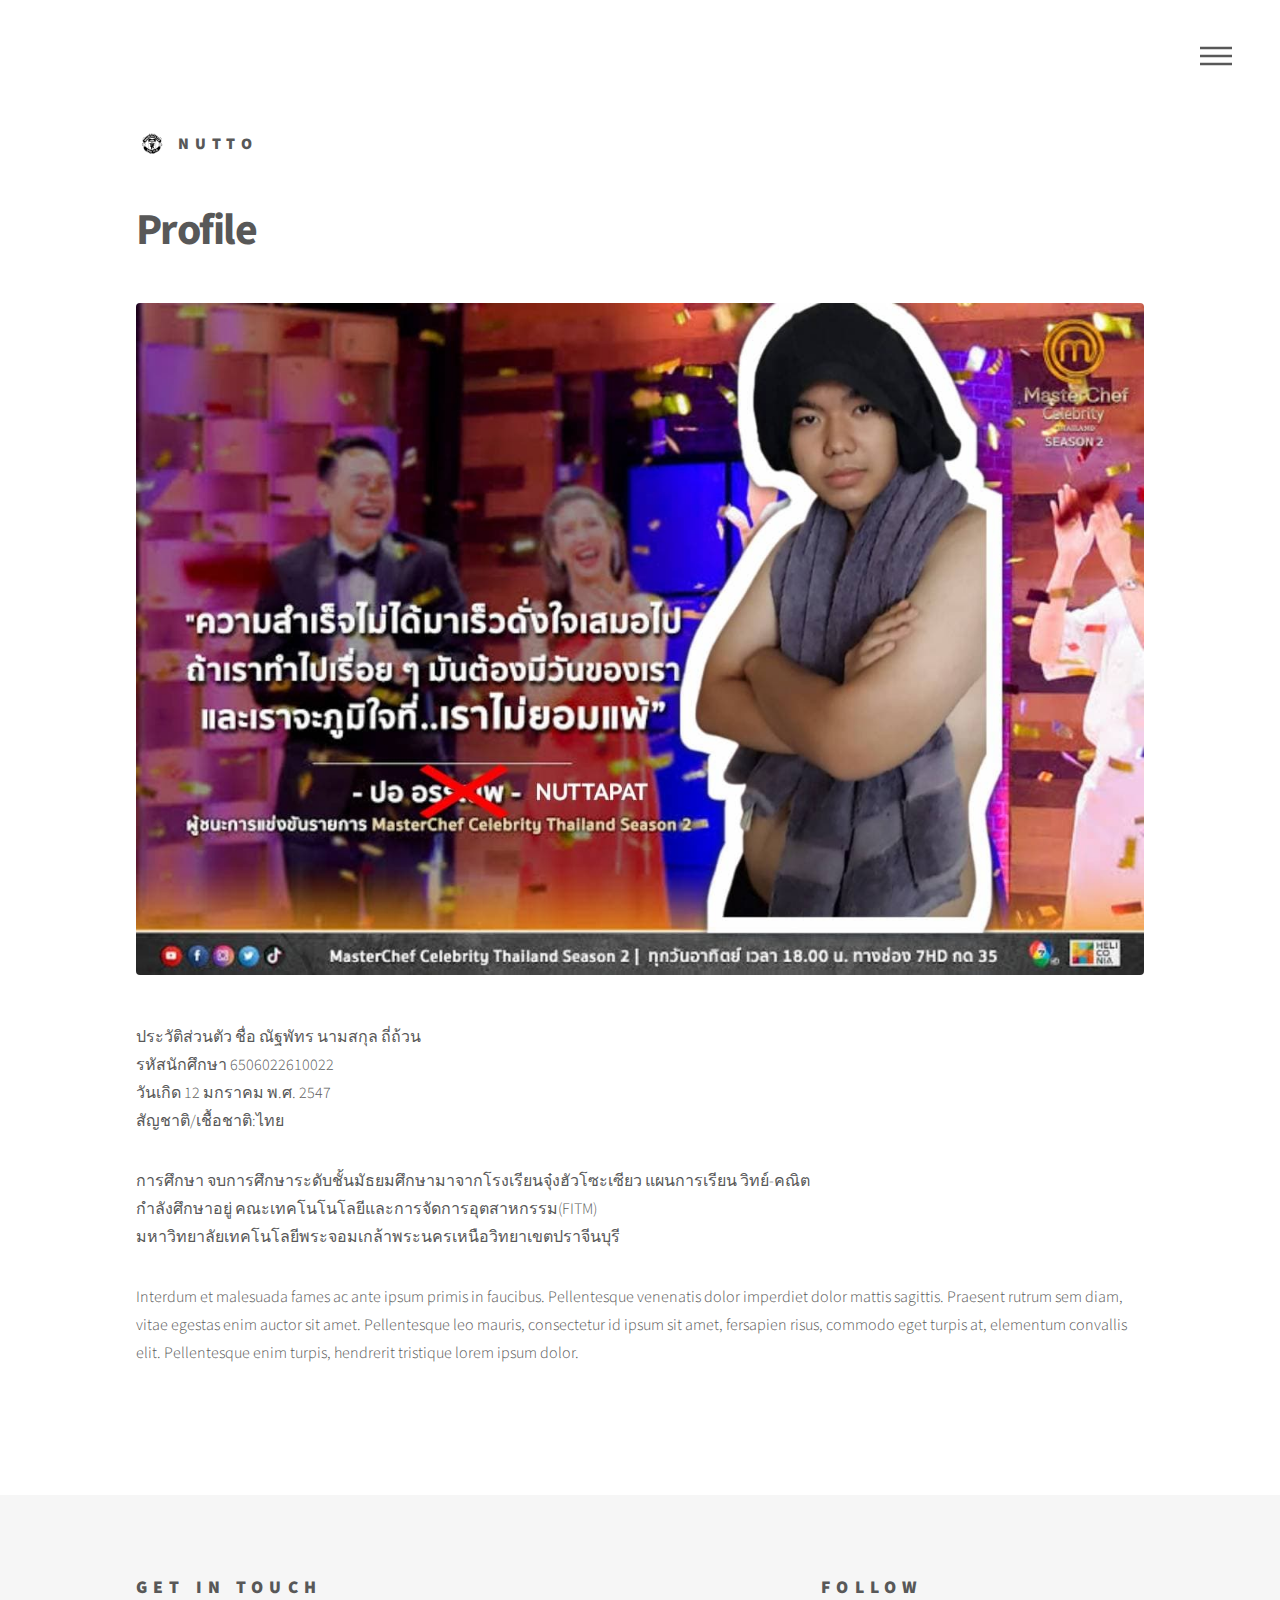
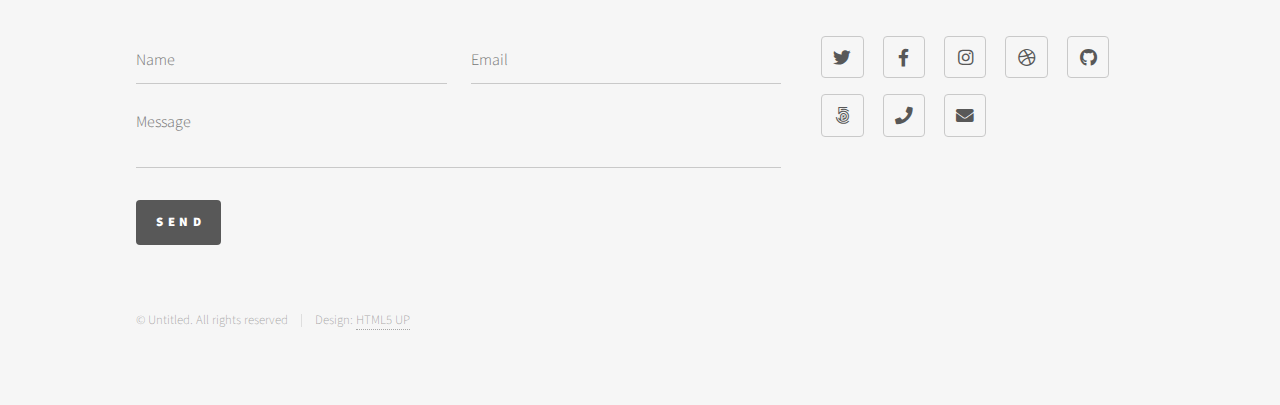
==== commit c6950e03: "Update" ====
--- a/generic.html
+++ b/generic.html
@@ -22,7 +22,7 @@
 
 							<!-- Logo -->
 								<a href="index.html" class="logo">
-									<span class="symbol"><img src="images/logo.svg" alt="" /></span><span class="title">Phantom</span>
+									<span class="symbol"><img src="images/Dvy9T5.svg" alt="" /></span><span class="title">Nutto</span>
 								</a>
 
 							<!-- Nav -->
@@ -50,10 +50,22 @@
 				<!-- Main -->
 					<div id="main">
 						<div class="inner">
-							<h1>Generic Page</h1>
-							<span class="image main"><img src="images/pic13.jpg" alt="" /></span>
-							<p>Donec eget ex magna. Interdum et malesuada fames ac ante ipsum primis in faucibus. Pellentesque venenatis dolor imperdiet dolor mattis sagittis. Praesent rutrum sem diam, vitae egestas enim auctor sit amet. Pellentesque leo mauris, consectetur id ipsum sit amet, fergiat. Pellentesque in mi eu massa lacinia malesuada et a elit. Donec urna ex, lacinia in purus ac, pretium pulvinar mauris. Curabitur sapien risus, commodo eget turpis at, elementum convallis elit. Pellentesque enim turpis, hendrerit tristique.</p>
-							<p>Lorem ipsum dolor sit amet, consectetur adipiscing elit. Duis dapibus rutrum facilisis. Class aptent taciti sociosqu ad litora torquent per conubia nostra, per inceptos himenaeos. Etiam tristique libero eu nibh porttitor fermentum. Nullam venenatis erat id vehicula viverra. Nunc ultrices eros ut ultricies condimentum. Mauris risus lacus, blandit sit amet venenatis non, bibendum vitae dolor. Nunc lorem mauris, fringilla in aliquam at, euismod in lectus. Pellentesque habitant morbi tristique senectus et netus et malesuada fames ac turpis egestas. In non lorem sit amet elit placerat maximus. Pellentesque aliquam maximus risus, vel venenatis mauris vehicula hendrerit.</p>
+							<h1>Profile</h1>
+							<span class="image main"><img src="images/GG.jpg" alt="" /></span>
+							<p>ประวัติส่วนตัว
+								ชื่อ ณัฐพัทร นามสกุล ถี่ถ้วน
+								<br>
+								รหัสนักศึกษา 6506022610022
+								<br>
+								วันเกิด 12 มกราคม พ.ศ. 2547
+								<br>
+								สัญชาติ/เชื้อชาติ:ไทย
+							<p>การศึกษา
+								จบการศึกษาระดับชั้นมัธยมศึกษามาจากโรงเรียนจุ๋งฮัวโซะเซียว แผนการเรียน วิทย์-คณิต
+								<br>
+								กำลังศึกษาอยู่ คณะเทคโนโนโลยีและการจัดการอุตสาหกรรม(FITM)
+								<br>
+								มหาวิทยาลัยเทคโนโลยีพระจอมเกล้าพระนครเหนือวิทยาเขตปราจีนบุรี</p>
 							<p>Interdum et malesuada fames ac ante ipsum primis in faucibus. Pellentesque venenatis dolor imperdiet dolor mattis sagittis. Praesent rutrum sem diam, vitae egestas enim auctor sit amet. Pellentesque leo mauris, consectetur id ipsum sit amet, fersapien risus, commodo eget turpis at, elementum convallis elit. Pellentesque enim turpis, hendrerit tristique lorem ipsum dolor.</p>
 						</div>
 					</div>
